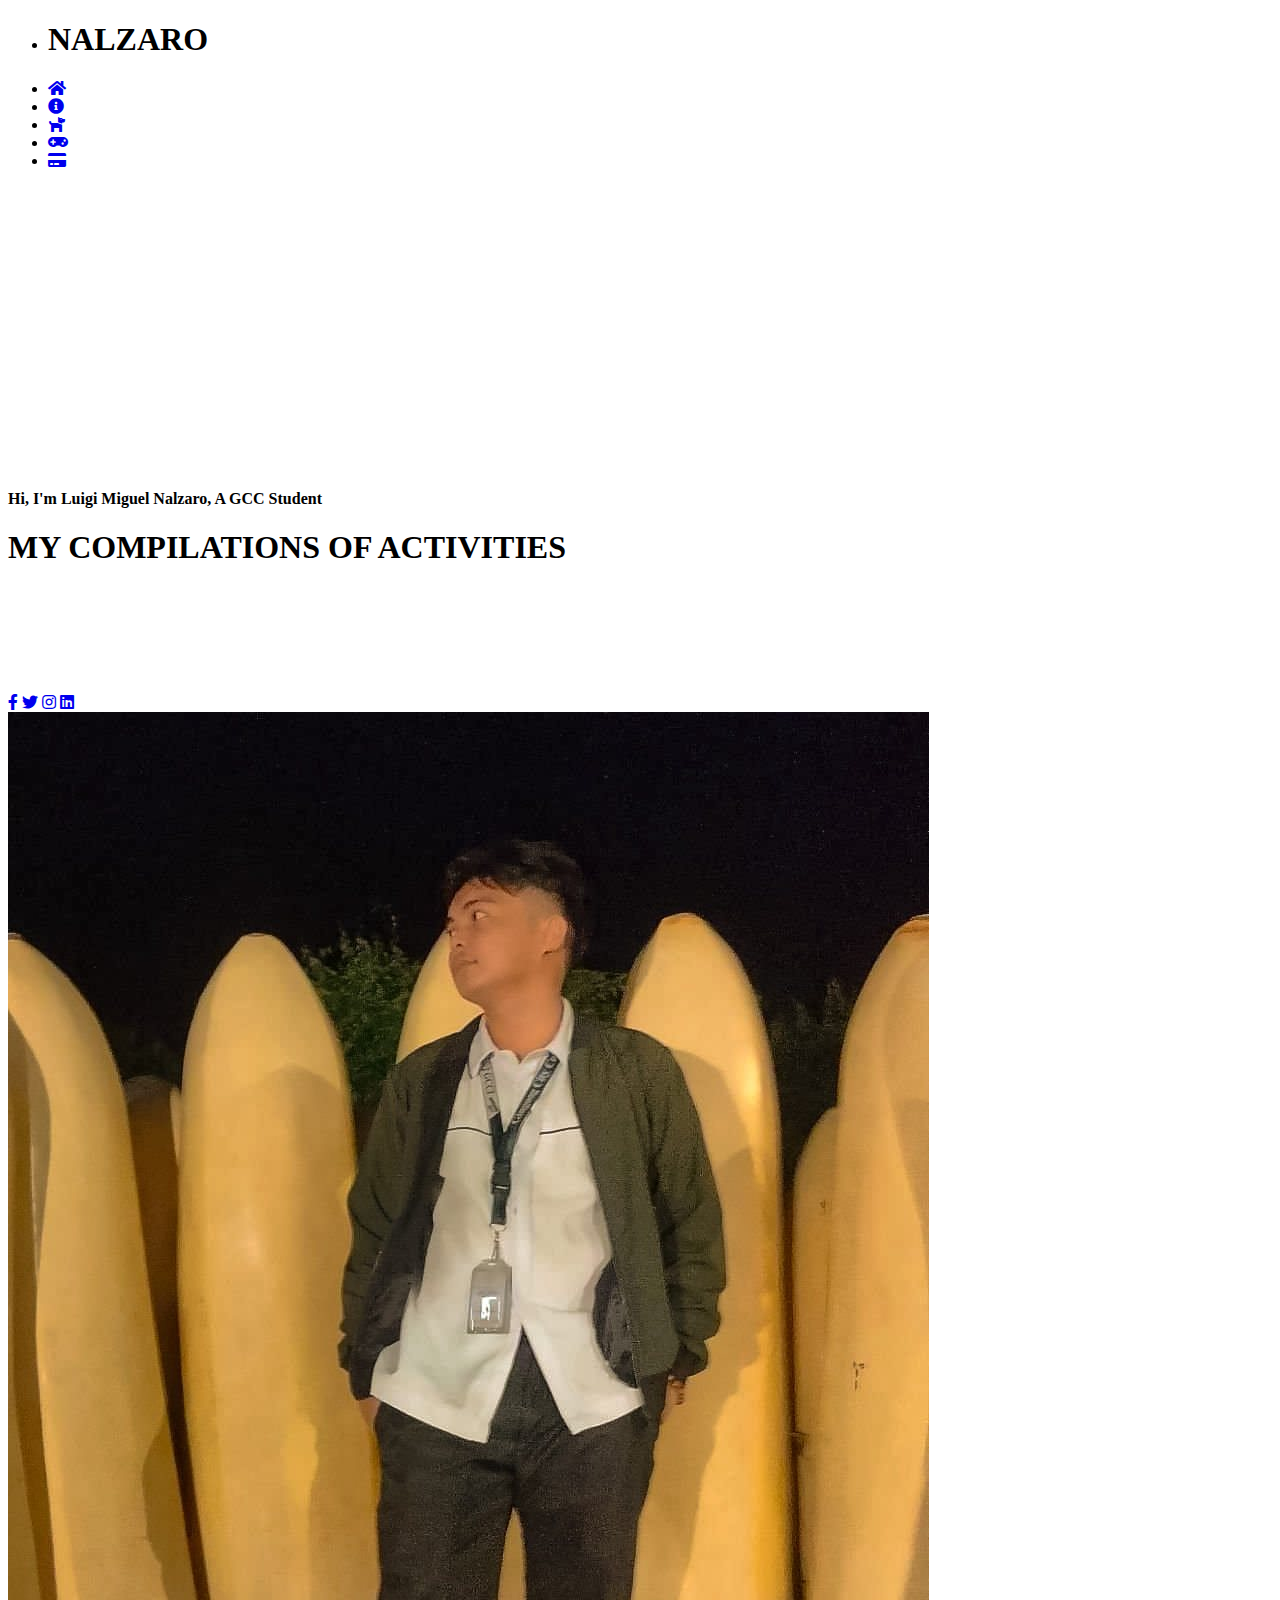
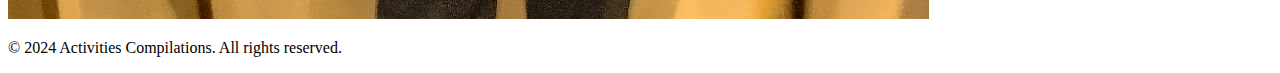
==== index.html @ b4b6cc3f "kulera" ====
<!DOCTYPE html>
<html lang="en">
<head>
    <meta charset="UTF-8">
    <meta name="viewport" content="width=device-width, initial-scale=1.0">
    <title>Activities Compilations</title>
    <link rel="stylesheet" href="https://cdnjs.cloudflare.com/ajax/libs/font-awesome/5.15.4/css/all.min.css">
    <link rel="stylesheet" href="stylE.css">
</head>
<body>
    <div class="bg-dark main-container text-light"> 
        <ul class="header d-flex"> 
            <li class="typewriter">
                <h1>NALZARO</h1>
            </li>
            <li><a href="./index.html" data-text="HOME"><i class="fas fa-home" class="home"></i> </a></li>
            <li><a href="./LEARNED/main.html" data-text="LEARN MORE"><i class="fas fa-info-circle"></i> </a></li>
            <li><a href="./act_1/main.html" data-text="ACTIVITY 1"><i class="fas fa-dog"></i></a></li>
            <li><a href="./act_2/main.html" data-text="ACTIVITY 2"><i class="fas fa-gamepad"></i></a></li>
            <li><a href="./act_3/index.html" data-text="ACTIVITY 3"><i class="fas fa-credit-card"></i></a></li>
        </ul>

        <main style="margin-top: 320px;" class="text-center">
            <h4 class="fs-4">Hi, <span class="fs-2 text-success">I'm Luigi Miguel Nalzaro,</span>   A GCC Student</h4>
            <h1 class="fw-bold display-3">MY COMPILATIONS OF ACTIVITIES</h1>
            <p style="color: rgb(255, 255, 255);">This project is a personal compilation of various activities undertaken by Luigi Miguel Nalzaro,<br><br>
                 a GCC(Gingoog City Colleges) Student in  BSIT Department.<br><br> 
                 The webpage serves as a central hub to navigate through different activities, each accessible via clickable links in the header.</p>
            
            <div class="social-links">
                <a href="#" class="social-link"><i class="fab fa-facebook-f"></i></a>
                <a href="#" class="social-link"><i class="fab fa-twitter"></i></a>
                <a href="#" class="social-link"><i class="fab fa-instagram"></i></a>
                <a href="#" class="social-link"><i class="fab fa-linkedin"></i></a>
            </div>
        </main>        
        
        <div class="container">
            <div class="blob"></div>
            <img src="./IMAGE/314050470_450494280599586_344701019930154575_n.jpg" alt="Battle of Yultong" class="img1">
           </div>
        <footer class="footer">
            <p>&copy; 2024 Activities Compilations. All rights reserved.</p>
        </footer>
    </div>
</body> 
</html>
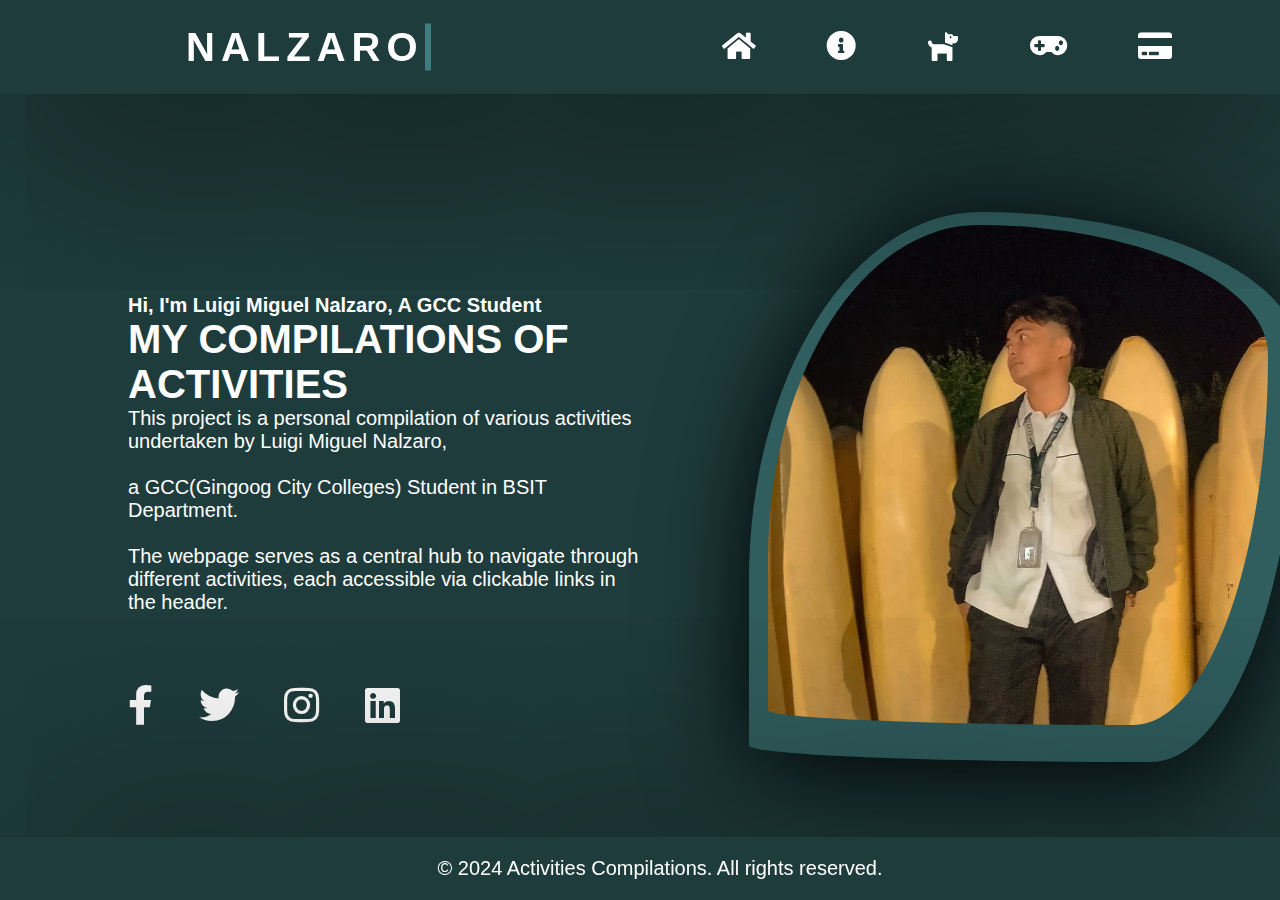
==== commit f6cbb28f: "yawa" ====
--- a/index.html
+++ b/index.html
@@ -5,7 +5,7 @@
     <meta name="viewport" content="width=device-width, initial-scale=1.0">
     <title>Activities Compilations</title>
     <link rel="stylesheet" href="https://cdnjs.cloudflare.com/ajax/libs/font-awesome/5.15.4/css/all.min.css">
-    <link rel="stylesheet" href="stylE.css">
+    <link rel="stylesheet" href="style.css">
 </head>
 <body>
     <div class="bg-dark main-container text-light"> 
--- a/style.css
+++ b/style.css
@@ -0,0 +1,242 @@
+* {
+    margin: 0;
+    padding: 0;
+    font-family: 'Arial', Tahoma, Geneva, Verdana, sans-serif;
+}
+
+body {
+    background: rgb(31, 60, 61);
+    color: white;
+    font-family: Arial, Helvetica, sans-serif;
+    font-size: 20px;
+    margin: 0; 
+}
+
+.header {
+    position: fixed;
+    top: 0;
+    left: 0;
+    width: 100%;
+    display: flex;
+    justify-content: flex-end;
+    list-style: none;
+    padding: 30px;
+    padding-right: 3%;
+    background-color: rgb(31, 60, 61);
+    box-sizing: border-box;
+    font-size: 30px;
+    box-shadow: 0 10px 1000px rgb(0, 0, 0);
+}
+
+.header li {
+    text-align: center;
+    margin: 0;
+    margin-right: 30px; 
+}
+
+.header li a {
+    text-decoration: none;
+    color: white;
+    margin-right: 40px;
+    position: relative;
+    transition: color 0.3s;
+    display: inline-block;
+}
+
+.header li a i {
+    position: relative;
+    z-index: 1;
+    color: white; 
+    transition: transform 0.3s ease-in-out; 
+}
+
+.header li a:hover i {
+    color: #EEC56A;
+    transform: translateY(-10px); 
+}
+
+.header li a:after {
+    content: attr(data-text); 
+    position: absolute;
+    top: 100%; 
+    left: 55%; 
+    transform: translateX(-50%);
+    padding: 1px;
+    color: white;
+    font-size: 14px;
+    white-space: nowrap;
+    opacity: 0;
+    transition: opacity 0.3s ease-in-out;
+}
+
+.header li a:hover:after {
+    opacity: 1;
+}
+
+.typewriter {
+    position: absolute;
+    left: 185px; 
+    top: 50%; 
+    transform: translateY(-50%); 
+}
+
+.typewriter h1 {
+    font-size: 40px;
+    overflow: hidden; 
+    padding: 1px;
+    border-right: .15em solid rgb(65, 125, 128); 
+    white-space: nowrap; 
+    margin: 0 auto;
+    letter-spacing: .15em; 
+    animation: 
+      typing 3.5s steps(40, end),
+      blink-caret .75s step-end infinite;
+}
+
+@keyframes typing {
+    from { width: 0 }
+    to { width: 100% }
+}
+
+@keyframes blink-caret {
+    from, to { border-color: transparent }
+    50% { border-color: #EEC56A; }
+}
+
+.fs-4{
+    margin-top: -5%;
+}
+
+.text-center{
+    text-align: left;
+    margin-left: 10%;
+    padding-right: 50%;
+}
+
+@media only screen and (max-width: 768px) {
+    .header {
+        padding: 15px;
+        font-size: 20px;
+    }
+
+    .header li a {
+        margin-left: 20px;
+    }
+
+    .header li a i {
+        font-size: 18px;
+    }
+
+    .typewriter h1 {
+        font-size: 30px;
+    }
+}
+
+.social-links {
+    display: block;
+    margin-top: 70px;
+}
+
+.social-link {
+    color: white;
+    font-size: 40px;
+    margin-right: 40px;
+    text-decoration: none;
+    position: relative; 
+}
+
+.social-link:hover {
+    color: #EEC56A;
+}
+
+.social-link:after {
+    content: '';
+    position: absolute;
+    bottom: -10px;
+    left: 50%;
+    width: 0;
+    border-radius: 5px;
+    height: 5px;
+    background-color: #EEC56A;
+    transition: width 0.3s ease-out, left 0.3s ease-out;
+    transform: translateX(-15%);
+}
+
+.social-link:hover:after {
+    width: 150%;
+    left: 0; 
+}
+
+
+.img1 {
+    width: 500px;
+    height: 500px;
+    border-radius: 42% 58% 27% 73% / 67% 26% 74% 3%;
+    position: absolute;
+    top: 25%;
+    left: 60%;
+    z-index: -1;
+    transition: transform 0.3s, box-shadow 0.3s; 
+    animation: blobbing 6s infinite ease-in-out;
+}
+
+@keyframes wobble {
+    0% {
+        border-radius: 85% 43% 44% 81% / 41% 39% 82% 74%;
+    }
+    25% {
+        border-radius: 70% 45% 40% 85% / 55% 44% 55% 67%;
+    }
+    50% {
+        border-radius: 90% 40% 55% 70% / 59% 58% 42% 41%;
+    }
+    75% {
+        border-radius: 60% 50% 35% 75% / 60% 65% 45% 60%;
+    }
+    100% {
+        border-radius: 85% 43% 44% 81% / 41% 39% 82% 74%;
+    }
+}
+
+.blob {
+    width: 550px;
+    height: 550px;
+    background-color: rgba(65, 125, 128, 0.5);
+    position: absolute;
+    top: 23.5%;
+    left: 58.5%;
+    z-index: -1;
+    border-radius: 42% 58% 27% 73% / 67% 26% 74% 3%;
+    animation: blobbing 6s infinite ease-in-out;
+    box-shadow: 0 10px 100px rgb(0, 0, 0);
+}
+
+@keyframes blobbing {
+    0% {
+        border-radius: 85% 43% 44% 81% / 41% 39% 82% 74%;
+    }
+    25% {
+        border-radius: 70% 45% 40% 85% / 55% 44% 55% 67%;
+    }
+    50% {
+        border-radius: 90% 40% 55% 70% / 59% 58% 42% 41%;
+    }
+    75% {
+        border-radius: 60% 50% 35% 75% / 60% 65% 45% 60%;
+    }
+    100% {
+        border-radius: 85% 43% 44% 81% / 41% 39% 82% 74%;
+    }
+}
+
+.footer {
+    background-color: rgb(31, 60, 61);
+    color: white;
+    text-align: center;
+    padding: 20px;
+    position: fixed;
+    bottom: 0;
+    left: 0;
+    width: 100%;
+    box-shadow: 0 10px 1000px rgb(0, 0, 0);
+}